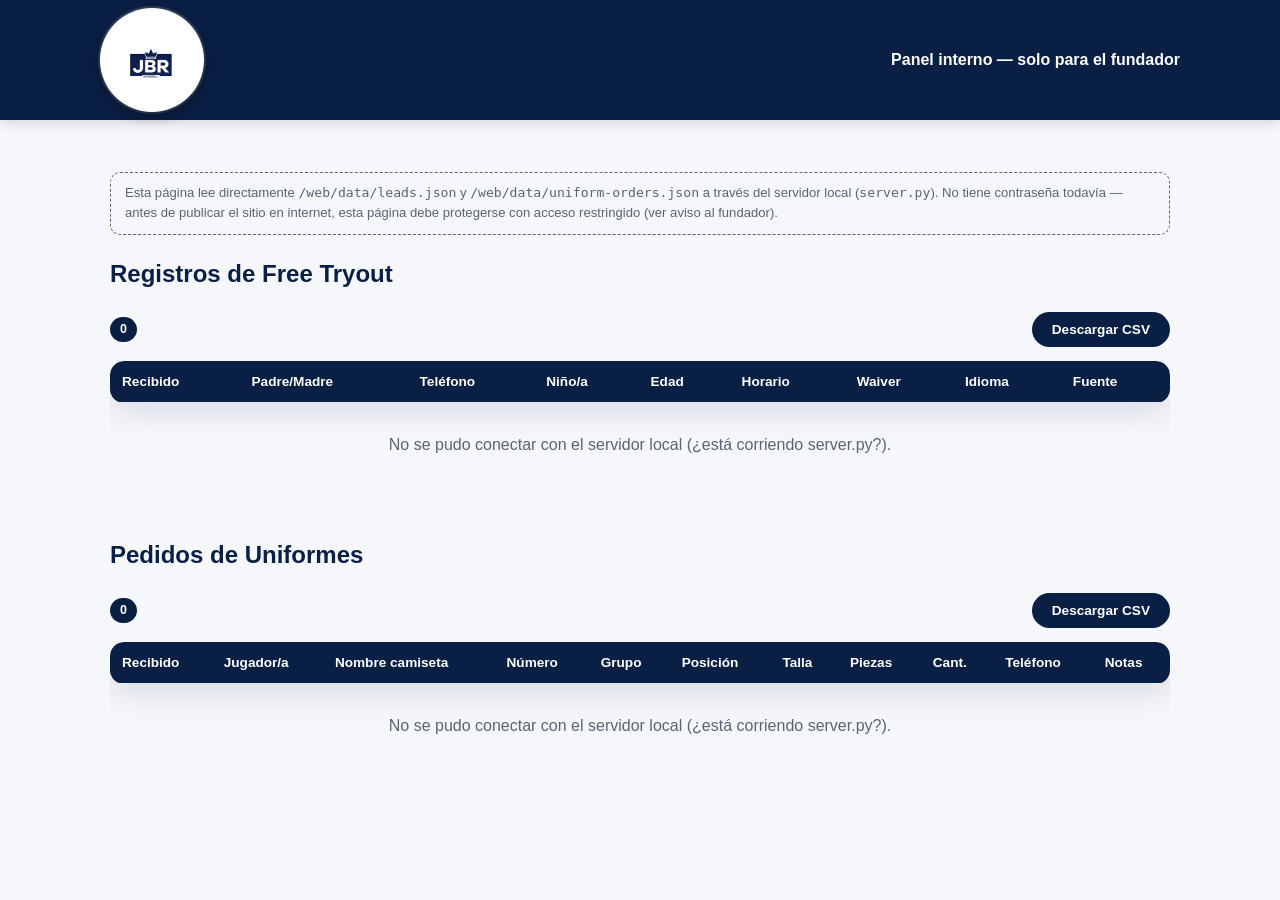
==== site/admin.html @ e2fc7db1 "Agregar foto de Gilbert Rondon, reorganizar historias de éxito/profesionales, agrandar logo y quitar" ====
<!DOCTYPE html>
<html lang="es">
<head>
<meta charset="UTF-8">
<meta name="viewport" content="width=device-width, initial-scale=1.0">
<title>Admin — Leads | JBR Academy</title>
<meta name="robots" content="noindex, nofollow">
<link rel="stylesheet" href="css/styles.css?v=3">
<style>
  body { background: var(--off-white); }
  .admin-wrap { max-width: 1100px; margin: 0 auto; padding: 32px 20px 80px; }
  table { width: 100%; border-collapse: collapse; background: var(--white); border-radius: var(--radius); overflow: hidden; box-shadow: var(--shadow); }
  th, td { text-align: left; padding: 10px 12px; font-size: 0.85rem; border-bottom: 1px solid var(--gray-light); white-space: nowrap; }
  th { background: var(--navy); color: var(--white); position: sticky; top: 0; }
  tr:last-child td { border-bottom: none; }
  .table-scroll { overflow-x: auto; border-radius: var(--radius); }
  .empty { padding: 30px; text-align: center; color: var(--gray); }
  .toolbar { display: flex; justify-content: space-between; align-items: center; margin-bottom: 14px; flex-wrap: wrap; gap: 10px; }
  .count-badge { background: var(--navy); color: var(--white); padding: 3px 10px; border-radius: 999px; font-size: 0.78rem; font-weight: 700; }
</style>
</head>
<body>

<header class="site-header">
  <div class="container">
    <a href="index.html" class="brand">
      <span class="brand-badge"><img src="assets/logo.png" alt="JBR Academy" class="brand-mark"></span>
    </a>
    <div style="color:var(--white); font-weight:700;">Panel interno — solo para el fundador</div>
  </div>
</header>

<div class="admin-wrap">
  <div class="dev-note" style="margin: 20px 0;">
    Esta página lee directamente <code>/web/data/leads.json</code> y
    <code>/web/data/uniform-orders.json</code> a través del servidor local
    (<code>server.py</code>). No tiene contraseña todavía — antes de publicar el
    sitio en internet, esta página debe protegerse con acceso restringido (ver
    aviso al fundador).
  </div>

  <h2 style="color:var(--navy);">Registros de Free Tryout</h2>
  <div class="toolbar">
    <span class="count-badge" id="leadsCount">0</span>
    <button class="btn btn-navy" id="exportLeads" style="padding:8px 18px; font-size:0.85rem;">Descargar CSV</button>
  </div>
  <div class="table-scroll">
    <table id="leadsTable">
      <thead>
        <tr>
          <th>Recibido</th><th>Padre/Madre</th><th>Teléfono</th><th>Niño/a</th>
          <th>Edad</th><th>Horario</th><th>Waiver</th><th>Idioma</th><th>Fuente</th>
        </tr>
      </thead>
      <tbody></tbody>
    </table>
    <div class="empty" id="leadsEmpty" style="display:none;">Todavía no hay registros de Free Tryout.</div>
  </div>

  <h2 style="color:var(--navy); margin-top:48px;">Pedidos de Uniformes</h2>
  <div class="toolbar">
    <span class="count-badge" id="ordersCount">0</span>
    <button class="btn btn-navy" id="exportOrders" style="padding:8px 18px; font-size:0.85rem;">Descargar CSV</button>
  </div>
  <div class="table-scroll">
    <table id="ordersTable">
      <thead>
        <tr>
          <th>Recibido</th><th>Jugador/a</th><th>Nombre camiseta</th><th>Número</th>
          <th>Grupo</th><th>Posición</th><th>Talla</th><th>Piezas</th><th>Cant.</th>
          <th>Teléfono</th><th>Notas</th>
        </tr>
      </thead>
      <tbody></tbody>
    </table>
    <div class="empty" id="ordersEmpty" style="display:none;">Todavía no hay pedidos de uniformes.</div>
  </div>
</div>

<script>
function fmtDate(iso) {
  if (!iso) return "";
  var d = new Date(iso);
  return d.toLocaleString("es-US", { dateStyle: "short", timeStyle: "short" });
}

function toCsv(rows, columns) {
  var lines = [columns.map(function (c) { return c.label; }).join(",")];
  rows.forEach(function (r) {
    lines.push(columns.map(function (c) {
      var v = (c.get(r) || "").toString().replace(/"/g, '""');
      return '"' + v + '"';
    }).join(","));
  });
  return lines.join("\n");
}

function downloadCsv(filename, csv) {
  var blob = new Blob([csv], { type: "text/csv;charset=utf-8;" });
  var url = URL.createObjectURL(blob);
  var a = document.createElement("a");
  a.href = url;
  a.download = filename;
  document.body.appendChild(a);
  a.click();
  document.body.removeChild(a);
  URL.revokeObjectURL(url);
}

function loadLeads() {
  fetch("/api/leads").then(function (r) { return r.json(); }).then(function (leads) {
    document.getElementById("leadsCount").textContent = leads.length;
    var tbody = document.querySelector("#leadsTable tbody");
    tbody.innerHTML = "";
    if (leads.length === 0) {
      document.getElementById("leadsEmpty").style.display = "block";
    }
    leads.slice().reverse().forEach(function (l) {
      var tr = document.createElement("tr");
      tr.innerHTML = "<td>" + fmtDate(l.receivedAt) + "</td>" +
        "<td>" + (l.parentName || "") + "</td>" +
        "<td>" + (l.phone || "") + "</td>" +
        "<td>" + (l.childName || "") + "</td>" +
        "<td>" + (l.childAge || "") + "</td>" +
        "<td>" + (l.assignedSchedule || "") + "</td>" +
        "<td>" + (l.waiverAccepted ? "Sí" : "No") + "</td>" +
        "<td>" + (l.language || "") + "</td>" +
        "<td>" + (l.source ? (l.source.utm_source + " / " + l.source.utm_campaign) : "") + "</td>";
      tbody.appendChild(tr);
    });

    document.getElementById("exportLeads").onclick = function () {
      var cols = [
        { label: "Recibido", get: function (r) { return fmtDate(r.receivedAt); } },
        { label: "Padre/Madre", get: function (r) { return r.parentName; } },
        { label: "Telefono", get: function (r) { return r.phone; } },
        { label: "Nino/a", get: function (r) { return r.childName; } },
        { label: "Edad", get: function (r) { return r.childAge; } },
        { label: "Horario", get: function (r) { return r.assignedSchedule; } },
        { label: "Waiver", get: function (r) { return r.waiverAccepted ? "Si" : "No"; } },
        { label: "Idioma", get: function (r) { return r.language; } }
      ];
      downloadCsv("jbr-leads.csv", toCsv(leads, cols));
    };
  }).catch(function () {
    document.getElementById("leadsEmpty").style.display = "block";
    document.getElementById("leadsEmpty").textContent = "No se pudo conectar con el servidor local (¿está corriendo server.py?).";
  });
}

function loadOrders() {
  fetch("/api/uniform-orders").then(function (r) { return r.json(); }).then(function (orders) {
    document.getElementById("ordersCount").textContent = orders.length;
    var tbody = document.querySelector("#ordersTable tbody");
    tbody.innerHTML = "";
    if (orders.length === 0) {
      document.getElementById("ordersEmpty").style.display = "block";
    }
    orders.slice().reverse().forEach(function (o) {
      var tr = document.createElement("tr");
      tr.innerHTML = "<td>" + fmtDate(o.receivedAt) + "</td>" +
        "<td>" + (o.playerName || "") + "</td>" +
        "<td>" + (o.jerseyName || "") + "</td>" +
        "<td>" + (o.jerseyNumber || "") + "</td>" +
        "<td>" + (o.uniformGroup || "") + "</td>" +
        "<td>" + (o.position || "") + "</td>" +
        "<td>" + (o.size || "") + "</td>" +
        "<td>" + (o.pieces || "") + "</td>" +
        "<td>" + (o.quantity || "") + "</td>" +
        "<td>" + (o.phone || "") + "</td>" +
        "<td>" + (o.notes || "") + "</td>";
      tbody.appendChild(tr);
    });

    document.getElementById("exportOrders").onclick = function () {
      var cols = [
        { label: "Recibido", get: function (r) { return fmtDate(r.receivedAt); } },
        { label: "Jugador", get: function (r) { return r.playerName; } },
        { label: "Nombre camiseta", get: function (r) { return r.jerseyName; } },
        { label: "Numero", get: function (r) { return r.jerseyNumber; } },
        { label: "Grupo", get: function (r) { return r.uniformGroup; } },
        { label: "Talla", get: function (r) { return r.size; } },
        { label: "Piezas", get: function (r) { return r.pieces; } },
        { label: "Cantidad", get: function (r) { return r.quantity; } },
        { label: "Telefono", get: function (r) { return r.phone; } }
      ];
      downloadCsv("jbr-pedidos-uniforme.csv", toCsv(orders, cols));
    };
  }).catch(function () {
    document.getElementById("ordersEmpty").style.display = "block";
    document.getElementById("ordersEmpty").textContent = "No se pudo conectar con el servidor local (¿está corriendo server.py?).";
  });
}

loadLeads();
loadOrders();
</script>
</body>
</html>
---- site/css/styles.css ----
:root {
  --navy: #0a1f44;
  --navy-dark: #071630;
  --navy-light: #12285c;
  --white: #ffffff;
  --off-white: #f6f7fb;
  --gray: #5b6472;
  --gray-light: #e3e6ec;
  --max-width: 1120px;
  --radius: 14px;
  --shadow: 0 10px 30px rgba(10, 31, 68, 0.12);
}

* { box-sizing: border-box; }

html { scroll-behavior: smooth; }

body {
  margin: 0;
  font-family: -apple-system, BlinkMacSystemFont, "Segoe UI", Roboto, Helvetica, Arial, sans-serif;
  color: var(--navy-dark);
  background: var(--white);
  line-height: 1.55;
}

img { max-width: 100%; display: block; }

a { color: inherit; text-decoration: none; }

.container {
  max-width: var(--max-width);
  margin: 0 auto;
  padding: 0 20px;
}

/* ---------- Header ---------- */
.site-header {
  position: sticky;
  top: 0;
  z-index: 50;
  background: var(--navy);
  color: var(--white);
  box-shadow: 0 2px 12px rgba(0,0,0,0.15);
}

.site-header .container {
  display: flex;
  align-items: center;
  justify-content: space-between;
  padding-top: 8px;
  padding-bottom: 8px;
}

.brand {
  display: flex;
  align-items: center;
  gap: 10px;
  font-weight: 800;
  letter-spacing: 0.5px;
  font-size: 1.15rem;
}

.brand-badge {
  width: 104px;
  height: 104px;
  border-radius: 50%;
  background: var(--white);
  box-shadow: 0 4px 14px rgba(0,0,0,0.35), 0 0 0 2px rgba(255,255,255,0.15);
  display: flex;
  align-items: center;
  justify-content: center;
  flex: none;
}

.brand-mark {
  height: 82px;
  width: auto;
  display: block;
}

@media (max-width: 480px) {
  .brand-badge {
    width: 92px;
    height: 92px;
  }

  .brand-mark {
    height: 72px;
  }
}

.brand small {
  display: block;
  font-weight: 500;
  font-size: 0.62rem;
  letter-spacing: 1.5px;
  color: var(--white);
  text-transform: uppercase;
}

nav.main-nav {
  display: none;
  gap: 28px;
  font-weight: 600;
  font-size: 0.95rem;
}

nav.main-nav a {
  opacity: 0.85;
  padding: 6px 0;
  border-bottom: 2px solid transparent;
}

nav.main-nav a:hover,
nav.main-nav a.active {
  opacity: 1;
  border-bottom-color: var(--white);
}

.btn.header-cta {
  display: none;
}

.btn {
  display: inline-flex;
  align-items: center;
  justify-content: center;
  gap: 8px;
  padding: 13px 26px;
  border-radius: 999px;
  font-weight: 700;
  font-size: 0.95rem;
  border: 2px solid transparent;
  cursor: pointer;
  transition: transform 0.15s ease, box-shadow 0.15s ease;
}

.btn:hover { transform: translateY(-1px); }

.btn-white {
  background: var(--white);
  color: var(--navy-dark);
  box-shadow: 0 8px 20px rgba(10, 31, 68, 0.28);
}

.btn-white:hover { box-shadow: 0 10px 26px rgba(10, 31, 68, 0.34); }

.btn-outline {
  background: transparent;
  border-color: rgba(255,255,255,0.5);
  color: var(--white);
}

.btn-outline:hover { border-color: var(--white); }

.btn-navy {
  background: var(--navy);
  color: var(--white);
}

.btn-block { width: 100%; }

/* ---------- Mobile menu ---------- */
.menu-toggle {
  background: none;
  border: none;
  color: var(--white);
  font-size: 1.6rem;
  cursor: pointer;
  line-height: 1;
}

.mobile-menu {
  display: none;
  flex-direction: column;
  gap: 4px;
  background: var(--navy-dark);
  padding: 10px 20px 20px;
}

.mobile-menu.open { display: flex; }

.mobile-menu a {
  padding: 12px 4px;
  border-bottom: 1px solid rgba(255,255,255,0.08);
  font-weight: 600;
}

.mobile-menu .btn { margin-top: 10px; }

@media (min-width: 860px) {
  nav.main-nav { display: flex; }
  .btn.header-cta { display: inline-flex; }
  .menu-toggle { display: none; }
}

/* ---------- Hero ---------- */
.hero {
  background:
    radial-gradient(circle at 15% 20%, rgba(255,255,255,0.10), transparent 45%),
    linear-gradient(160deg, var(--navy) 0%, var(--navy-dark) 100%);
  color: var(--white);
  padding: 64px 0 72px;
}

.hero .container {
  display: flex;
  flex-direction: column;
  gap: 28px;
}

.eyebrow {
  display: inline-flex;
  align-items: center;
  gap: 8px;
  background: var(--off-white);
  border: 1.5px solid var(--navy);
  color: var(--navy);
  font-size: 0.78rem;
  font-weight: 700;
  letter-spacing: 1px;
  text-transform: uppercase;
  padding: 7px 14px;
  border-radius: 999px;
  width: fit-content;
}

.hero .eyebrow,
.bg-navy .eyebrow {
  background: rgba(255,255,255,0.12);
  border-color: rgba(255,255,255,0.4);
  color: var(--white);
}

.hero h1 {
  font-size: clamp(2rem, 6vw, 3.2rem);
  line-height: 1.08;
  margin: 0;
  font-weight: 900;
  letter-spacing: -0.5px;
}

.hero h1 span { color: var(--white); }

.hero p.lead {
  font-size: 1.1rem;
  color: rgba(255,255,255,0.82);
  max-width: 560px;
  margin: 0;
}

.hero-actions {
  display: flex;
  flex-wrap: wrap;
  gap: 14px;
}

.hero-stats {
  display: grid;
  grid-template-columns: repeat(3, 1fr);
  gap: 16px;
  margin-top: 12px;
  max-width: 560px;
}

.hero-stats div {
  background: rgba(255,255,255,0.06);
  border: 1px solid rgba(255,255,255,0.1);
  border-radius: var(--radius);
  padding: 14px 10px;
  text-align: center;
}

.hero-stats strong {
  display: block;
  font-size: 1.4rem;
  color: var(--white);
  font-weight: 800;
}

.hero-stats span {
  font-size: 0.72rem;
  color: rgba(255,255,255,0.75);
  text-transform: uppercase;
  letter-spacing: 0.5px;
}

/* ---------- Sections ---------- */
section { padding: 64px 0; }

.section-head {
  text-align: center;
  max-width: 640px;
  margin: 0 auto 40px;
}

.section-head .eyebrow { margin: 0 auto 14px; }

.section-head h2 {
  font-size: clamp(1.6rem, 4vw, 2.2rem);
  margin: 0 0 12px;
  font-weight: 800;
  color: var(--navy);
}

.section-head p {
  color: var(--gray);
  margin: 0;
  font-size: 1.02rem;
}

.bg-off { background: var(--off-white); }
.bg-navy { background: var(--navy); color: var(--white); }

/* ---------- Coach cards ---------- */
.grid-2 {
  display: grid;
  grid-template-columns: 1fr;
  gap: 24px;
}

@media (min-width: 720px) {
  .grid-2 { grid-template-columns: 1fr 1fr; }
}

.grid-3 {
  display: grid;
  grid-template-columns: 1fr;
  gap: 22px;
}

@media (min-width: 720px) {
  .grid-3 { grid-template-columns: repeat(3, 1fr); }
}

.card {
  background: var(--white);
  border-radius: var(--radius);
  box-shadow: var(--shadow);
  padding: 28px;
  border: 1px solid var(--gray-light);
}

.coach-card {
  display: flex;
  gap: 18px;
  align-items: flex-start;
}

.coach-avatar {
  flex: none;
  width: 68px;
  height: 68px;
  border-radius: 50%;
  background: var(--navy);
  color: var(--white);
  display: flex;
  align-items: center;
  justify-content: center;
  font-weight: 800;
  font-size: 1.3rem;
  border: 3px solid var(--white);
  box-shadow: 0 0 0 1.5px var(--navy);
  overflow: hidden;
}

.coach-avatar img {
  width: 100%;
  height: 100%;
  object-fit: cover;
}

.coach-card h3 {
  margin: 0 0 4px;
  color: var(--navy);
  font-size: 1.15rem;
}

.coach-role {
  color: var(--navy);
  font-weight: 700;
  font-size: 0.8rem;
  text-transform: uppercase;
  letter-spacing: 0.5px;
  margin-bottom: 10px;
}

.coach-card ul {
  margin: 0;
  padding-left: 18px;
  color: var(--gray);
  font-size: 0.92rem;
}

.coach-card li { margin-bottom: 4px; }

/* ---------- Program cards ---------- */
.program-card h3 {
  color: var(--navy);
  margin: 0 0 6px;
  font-size: 1.25rem;
}

.program-card .tag {
  display: inline-block;
  background: var(--white);
  border: 1.5px solid var(--navy);
  color: var(--navy-dark);
  font-weight: 700;
  font-size: 0.72rem;
  text-transform: uppercase;
  letter-spacing: 0.5px;
  padding: 3px 10px;
  border-radius: 999px;
  margin-bottom: 14px;
}

.schedule-row {
  display: flex;
  justify-content: space-between;
  padding: 10px 0;
  border-top: 1px solid var(--gray-light);
  font-size: 0.95rem;
}

.schedule-row:first-of-type { border-top: none; }
.schedule-row span:first-child { color: var(--gray); }
.schedule-row span:last-child { font-weight: 700; color: var(--navy); }

/* ---------- Feature list ---------- */
.feature-list {
  display: grid;
  grid-template-columns: 1fr;
  gap: 18px;
}

@media (min-width: 720px) {
  .feature-list { grid-template-columns: repeat(2, 1fr); }
}

.feature {
  display: flex;
  gap: 14px;
  align-items: flex-start;
}

.feature-icon {
  flex: none;
  width: 42px;
  height: 42px;
  border-radius: 12px;
  background: rgba(10,31,68,0.08);
  color: var(--navy);
  display: flex;
  align-items: center;
  justify-content: center;
  font-weight: 800;
}

.feature h4 {
  margin: 0 0 4px;
  color: var(--navy);
  font-size: 1.02rem;
}

.feature p {
  margin: 0;
  color: var(--gray);
  font-size: 0.92rem;
}

/* ---------- CTA banner ---------- */
.cta-banner {
  background: linear-gradient(120deg, var(--navy) 0%, var(--navy-light) 100%);
  color: var(--white);
  border-radius: 20px;
  padding: 44px 32px;
  text-align: center;
  margin: 0 20px;
  max-width: calc(var(--max-width) - 40px);
  margin-left: auto;
  margin-right: auto;
}

.cta-banner h2 {
  margin: 0 0 12px;
  font-size: clamp(1.5rem, 4vw, 2rem);
}

.cta-banner p {
  color: rgba(255,255,255,0.8);
  margin: 0 0 24px;
}

.cta-actions {
  display: flex;
  flex-wrap: wrap;
  gap: 14px;
  justify-content: center;
}

/* ---------- Form ---------- */
.form-card {
  background: var(--white);
  border-radius: 20px;
  box-shadow: var(--shadow);
  padding: 32px;
  border: 1px solid var(--gray-light);
}

.form-row { margin-bottom: 18px; }

.form-row label {
  display: block;
  font-weight: 700;
  font-size: 0.85rem;
  color: var(--navy);
  margin-bottom: 6px;
}

.form-row input,
.form-row select {
  width: 100%;
  padding: 13px 14px;
  border-radius: 10px;
  border: 1.5px solid var(--gray-light);
  font-size: 1rem;
  font-family: inherit;
  background: var(--off-white);
}

.form-row input:focus,
.form-row select:focus {
  outline: none;
  border-color: var(--navy);
  background: var(--white);
}

.schedule-hint {
  margin-top: 8px;
  font-size: 0.85rem;
  font-weight: 600;
  color: var(--navy);
  background: rgba(10,31,68,0.06);
  border: 1px solid rgba(10,31,68,0.15);
  padding: 8px 12px;
  border-radius: 8px;
  display: none;
}

.schedule-hint.visible { display: block; }

.form-success {
  display: none;
  text-align: center;
  padding: 24px 10px;
}

.form-success.visible { display: block; }

.form-success .check {
  width: 56px;
  height: 56px;
  border-radius: 50%;
  background: var(--white);
  border: 2.5px solid var(--navy);
  color: var(--navy-dark);
  font-size: 1.6rem;
  font-weight: 900;
  display: flex;
  align-items: center;
  justify-content: center;
  margin: 0 auto 16px;
}

/* ---------- FAQ ---------- */
.faq-item {
  border-bottom: 1px solid var(--gray-light);
  padding: 18px 0;
}

.faq-item h4 {
  margin: 0 0 6px;
  color: var(--navy);
  font-size: 1rem;
}

.faq-item p {
  margin: 0;
  color: var(--gray);
  font-size: 0.94rem;
}

/* ---------- Contact ---------- */
.contact-grid {
  display: grid;
  grid-template-columns: 1fr;
  gap: 24px;
}

@media (min-width: 860px) {
  .contact-grid { grid-template-columns: 1fr 1fr; }
}

.contact-item {
  display: flex;
  gap: 14px;
  align-items: flex-start;
  margin-bottom: 20px;
}

.contact-item .feature-icon { background: var(--navy); color: var(--white); }

.contact-item h4 { margin: 0 0 4px; color: var(--navy); }
.contact-item p { margin: 0; color: var(--gray); }
.contact-item a { color: var(--navy); font-weight: 700; }

.map-frame {
  border-radius: var(--radius);
  overflow: hidden;
  box-shadow: var(--shadow);
  border: 1px solid var(--gray-light);
  min-height: 320px;
}

.map-frame iframe { width: 100%; height: 100%; min-height: 320px; border: 0; }

/* ---------- Footer ---------- */
footer.site-footer {
  background: var(--navy-dark);
  color: rgba(255,255,255,0.7);
  padding: 48px 0 24px;
}

.footer-grid {
  display: grid;
  grid-template-columns: 1fr;
  gap: 32px;
  margin-bottom: 32px;
}

@media (min-width: 720px) {
  .footer-grid { grid-template-columns: 1.4fr 1fr 1fr; }
}

.footer-grid h5 {
  color: var(--white);
  font-size: 0.85rem;
  text-transform: uppercase;
  letter-spacing: 1px;
  margin: 0 0 14px;
}

.footer-grid p, .footer-grid a {
  font-size: 0.92rem;
  color: rgba(255,255,255,0.65);
  display: block;
  margin-bottom: 8px;
}

.footer-grid a:hover { color: var(--white); }

.footer-bottom {
  border-top: 1px solid rgba(255,255,255,0.1);
  padding-top: 20px;
  font-size: 0.8rem;
  text-align: center;
  color: rgba(255,255,255,0.45);
}

/* ---------- Uniform gallery ---------- */
.uniform-photo {
  aspect-ratio: 3 / 4;
  overflow: hidden;
  background: var(--off-white);
}

.uniform-photo img {
  width: 100%;
  height: 100%;
  object-fit: cover;
  object-position: top center;
  display: block;
}

.gallery-photo {
  aspect-ratio: 4 / 5;
  overflow: hidden;
  border-radius: var(--radius);
  box-shadow: var(--shadow);
}

.gallery-photo img {
  width: 100%;
  height: 100%;
  object-fit: cover;
  display: block;
  transition: transform 0.3s ease;
}

.gallery-photo:hover img {
  transform: scale(1.04);
}

/* ---------- Carousel ---------- */
.carousel {
  position: relative;
  max-width: 480px;
  margin: 0 auto;
}

.carousel-viewport {
  overflow: hidden;
  border-radius: var(--radius);
}

.carousel-track {
  display: flex;
  transition: transform 0.45s ease;
}

.carousel-slide {
  flex: none;
  width: 100%;
}

.carousel-card {
  background: var(--white);
  border-radius: var(--radius);
  box-shadow: var(--shadow);
  overflow: hidden;
  border: 1px solid var(--gray-light);
}

.carousel-photo {
  aspect-ratio: 4 / 5;
  overflow: hidden;
  background: var(--off-white);
}

.carousel-photo img {
  width: 100%;
  height: 100%;
  object-fit: cover;
  display: block;
}

.carousel-caption {
  padding: 16px 18px;
  text-align: center;
}

.carousel-caption .name {
  font-weight: 800;
  color: var(--navy);
  font-size: 1.05rem;
}

.carousel-caption .detail {
  font-size: 0.88rem;
  color: var(--gray);
  margin-top: 2px;
}

.carousel-arrow {
  position: absolute;
  top: 50%;
  transform: translateY(-50%);
  background: var(--white);
  border: 1.5px solid var(--navy);
  color: var(--navy);
  width: 38px;
  height: 38px;
  border-radius: 50%;
  cursor: pointer;
  font-size: 1.1rem;
  font-weight: 800;
  display: flex;
  align-items: center;
  justify-content: center;
  z-index: 2;
  box-shadow: 0 4px 10px rgba(10,31,68,0.15);
}

.carousel-arrow.prev { left: -14px; }
.carousel-arrow.next { right: -14px; }

.carousel-dots {
  display: flex;
  justify-content: center;
  gap: 7px;
  margin-top: 16px;
  flex-wrap: wrap;
}

.carousel-dot {
  width: 8px;
  height: 8px;
  border-radius: 50%;
  background: var(--gray-light);
  border: none;
  cursor: pointer;
  padding: 0;
}

.carousel-dot.active {
  background: var(--navy);
  width: 20px;
  border-radius: 4px;
}

.carousel-wide { max-width: 640px; }

@media (max-width: 640px) {
  .carousel { max-width: 320px; }
  .carousel-arrow.prev { left: -6px; }
  .carousel-arrow.next { right: -6px; }
}

/* ---------- Badge strip ---------- */
.badge-strip {
  display: flex;
  flex-wrap: wrap;
  gap: 10px;
  justify-content: center;
}

.badge {
  background: var(--off-white);
  border: 1px solid var(--navy);
  color: var(--navy);
  font-weight: 700;
  font-size: 0.78rem;
  padding: 8px 16px;
  border-radius: 999px;
}

.bg-navy .badge {
  background: rgba(255,255,255,0.08);
  border-color: rgba(255,255,255,0.3);
  color: var(--white);
}

.dev-note {
  background: var(--off-white);
  border: 1px dashed var(--gray);
  color: var(--gray);
  font-size: 0.82rem;
  padding: 10px 14px;
  border-radius: 10px;
  margin-top: 14px;
}
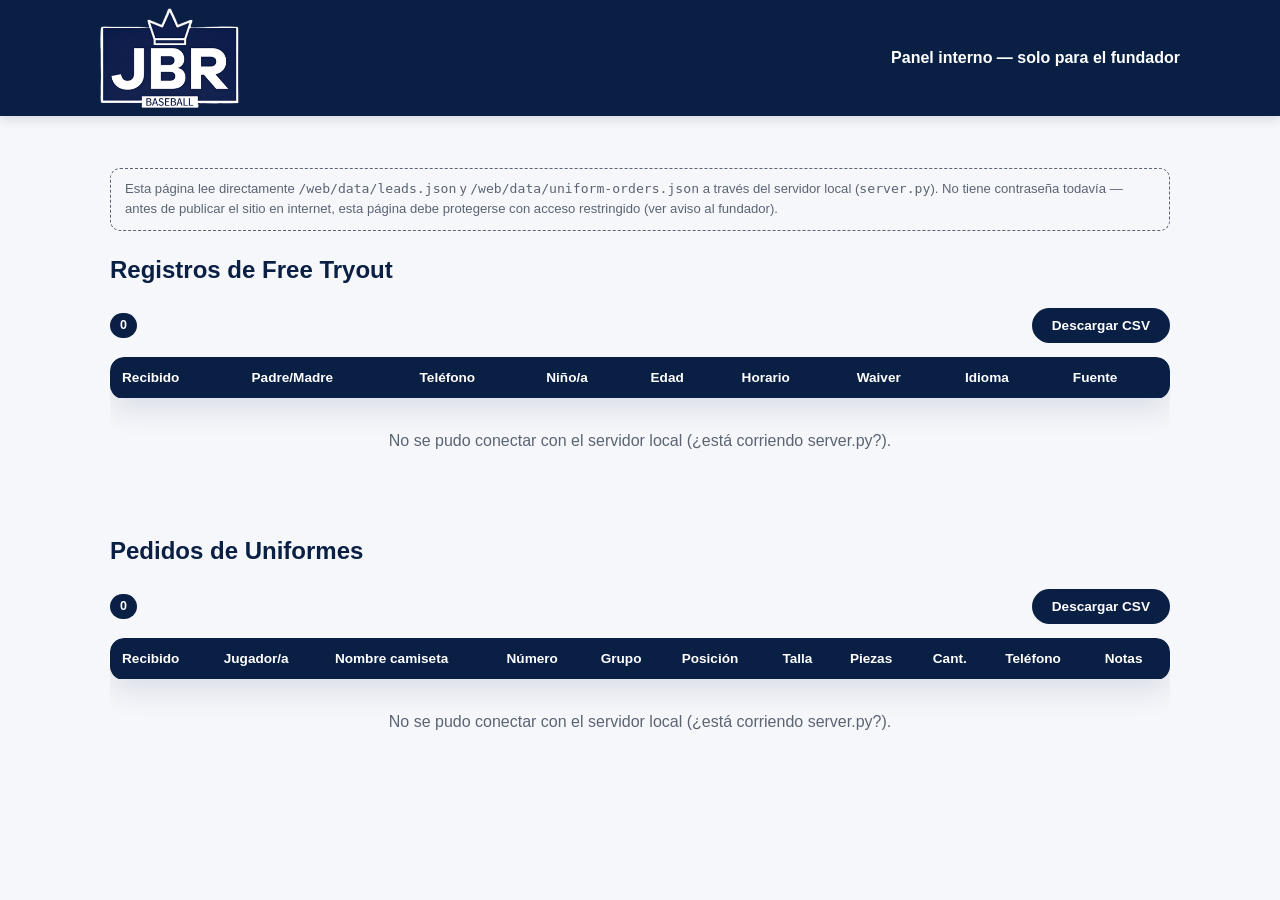
==== commit 7b9770ec: "Quitar círculo blanco del header y agrandar el logo directamente Co-Authored-By: Claude Sonnet 5 <no" ====
--- a/site/admin.html
+++ b/site/admin.html
@@ -5,7 +5,7 @@
 <meta name="viewport" content="width=device-width, initial-scale=1.0">
 <title>Admin — Leads | JBR Academy</title>
 <meta name="robots" content="noindex, nofollow">
-<link rel="stylesheet" href="css/styles.css?v=3">
+<link rel="stylesheet" href="css/styles.css?v=5">
 <style>
   body { background: var(--off-white); }
   .admin-wrap { max-width: 1100px; margin: 0 auto; padding: 32px 20px 80px; }
--- a/site/css/styles.css
+++ b/site/css/styles.css
@@ -61,11 +61,6 @@
 }
 
 .brand-badge {
-  width: 104px;
-  height: 104px;
-  border-radius: 50%;
-  background: var(--white);
-  box-shadow: 0 4px 14px rgba(0,0,0,0.35), 0 0 0 2px rgba(255,255,255,0.15);
   display: flex;
   align-items: center;
   justify-content: center;
@@ -73,19 +68,14 @@
 }
 
 .brand-mark {
-  height: 82px;
+  height: 100px;
   width: auto;
   display: block;
 }
 
 @media (max-width: 480px) {
-  .brand-badge {
-    width: 92px;
-    height: 92px;
-  }
-
   .brand-mark {
-    height: 72px;
+    height: 78px;
   }
 }
 
@@ -742,7 +732,12 @@
   width: 100%;
   height: 100%;
   object-fit: cover;
+  object-position: center;
   display: block;
+}
+
+.carousel-photo.pos-top img {
+  object-position: top center;
 }
 
 .carousel-caption {
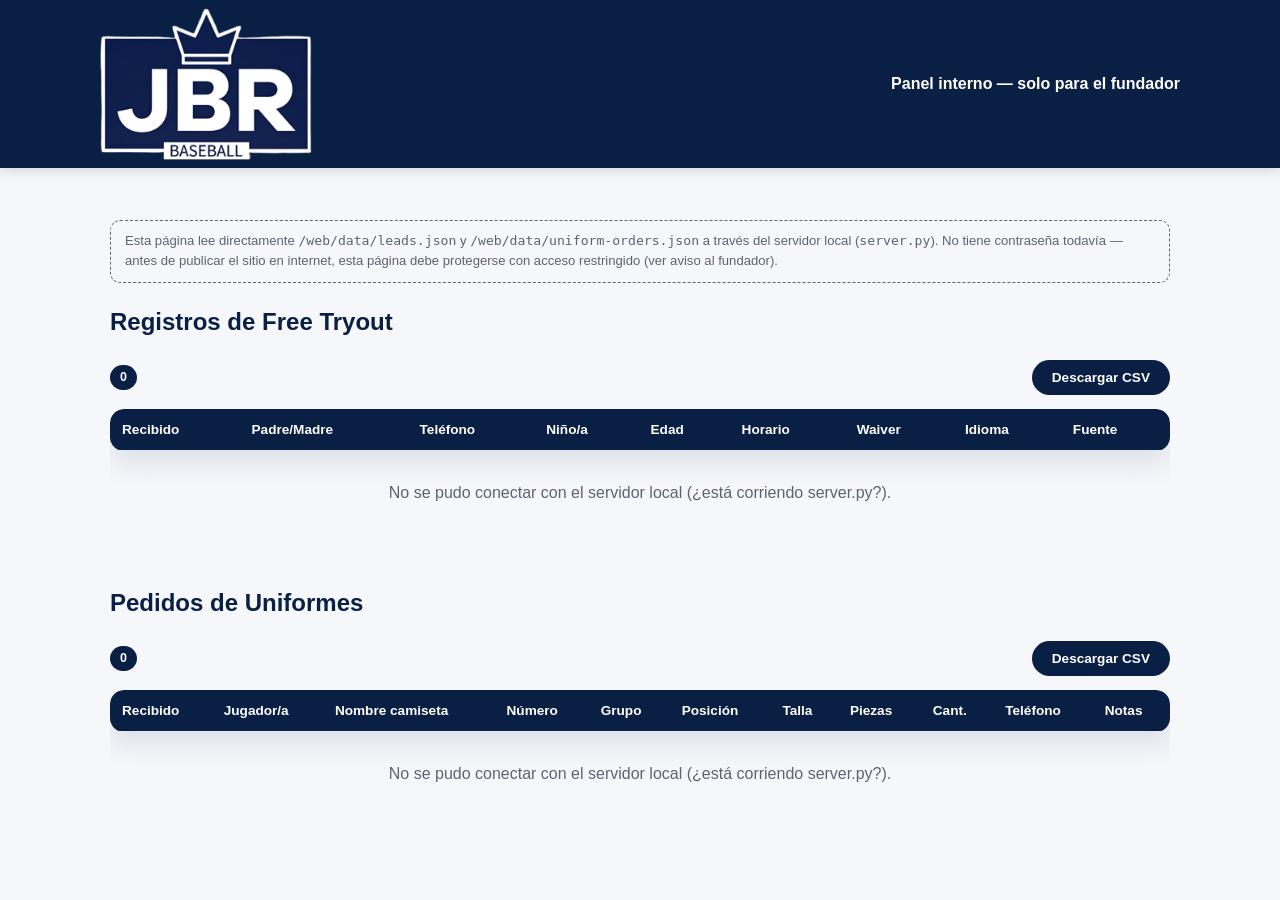
==== commit 42906eb3: "Simplificar detalle de Xavier Gori a "College", centrar foto de Fabian Gavalo y agrandar mucho más e" ====
--- a/site/admin.html
+++ b/site/admin.html
@@ -5,7 +5,7 @@
 <meta name="viewport" content="width=device-width, initial-scale=1.0">
 <title>Admin — Leads | JBR Academy</title>
 <meta name="robots" content="noindex, nofollow">
-<link rel="stylesheet" href="css/styles.css?v=5">
+<link rel="stylesheet" href="css/styles.css?v=6">
 <style>
   body { background: var(--off-white); }
   .admin-wrap { max-width: 1100px; margin: 0 auto; padding: 32px 20px 80px; }
--- a/site/css/styles.css
+++ b/site/css/styles.css
@@ -68,14 +68,14 @@
 }
 
 .brand-mark {
-  height: 100px;
+  height: 152px;
   width: auto;
   display: block;
 }
 
 @media (max-width: 480px) {
   .brand-mark {
-    height: 78px;
+    height: 104px;
   }
 }
 
@@ -740,6 +740,10 @@
   object-position: top center;
 }
 
+.carousel-photo.pos-gavalo img {
+  object-position: 32% center;
+}
+
 .carousel-caption {
   padding: 16px 18px;
   text-align: center;
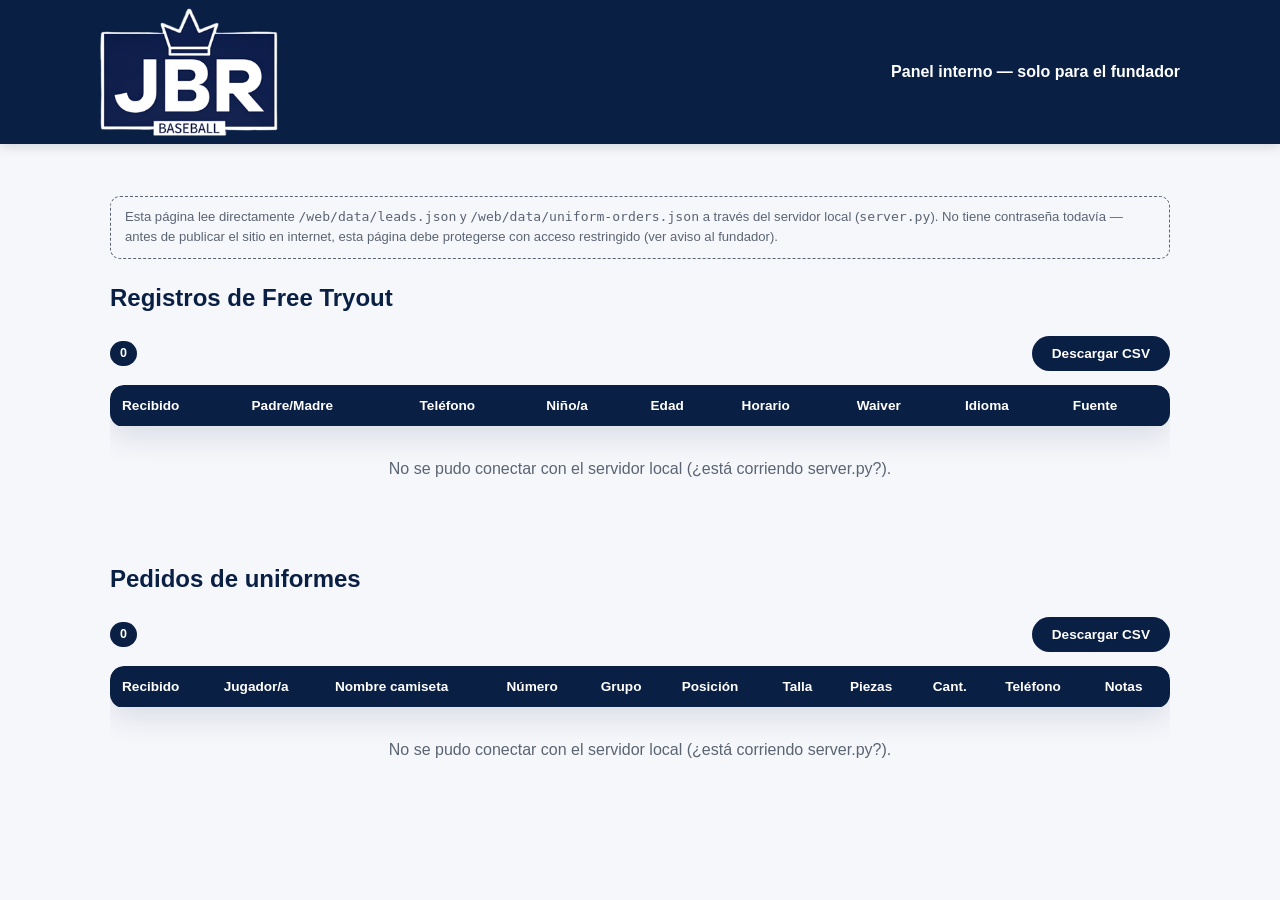
==== commit 6234c7dc: "Corregir mayúsculas/minúsculas inconsistentes en textos ES, arreglar menú que no cabía con el logo g" ====
--- a/site/admin.html
+++ b/site/admin.html
@@ -5,7 +5,7 @@
 <meta name="viewport" content="width=device-width, initial-scale=1.0">
 <title>Admin — Leads | JBR Academy</title>
 <meta name="robots" content="noindex, nofollow">
-<link rel="stylesheet" href="css/styles.css?v=6">
+<link rel="stylesheet" href="css/styles.css?v=8">
 <style>
   body { background: var(--off-white); }
   .admin-wrap { max-width: 1100px; margin: 0 auto; padding: 32px 20px 80px; }
@@ -24,7 +24,7 @@
 <header class="site-header">
   <div class="container">
     <a href="index.html" class="brand">
-      <span class="brand-badge"><img src="assets/logo.png" alt="JBR Academy" class="brand-mark"></span>
+      <span class="brand-badge"><img src="assets/logo.png?v=2" alt="JBR Academy" class="brand-mark"></span>
     </a>
     <div style="color:var(--white); font-weight:700;">Panel interno — solo para el fundador</div>
   </div>
@@ -57,7 +57,7 @@
     <div class="empty" id="leadsEmpty" style="display:none;">Todavía no hay registros de Free Tryout.</div>
   </div>
 
-  <h2 style="color:var(--navy); margin-top:48px;">Pedidos de Uniformes</h2>
+  <h2 style="color:var(--navy); margin-top:48px;">Pedidos de uniformes</h2>
   <div class="toolbar">
     <span class="count-badge" id="ordersCount">0</span>
     <button class="btn btn-navy" id="exportOrders" style="padding:8px 18px; font-size:0.85rem;">Descargar CSV</button>
--- a/site/css/styles.css
+++ b/site/css/styles.css
@@ -58,6 +58,7 @@
   font-weight: 800;
   letter-spacing: 0.5px;
   font-size: 1.15rem;
+  flex: none;
 }
 
 .brand-badge {
@@ -68,7 +69,7 @@
 }
 
 .brand-mark {
-  height: 152px;
+  height: 128px;
   width: auto;
   display: block;
 }
@@ -90,15 +91,17 @@
 
 nav.main-nav {
   display: none;
-  gap: 28px;
+  gap: 20px;
   font-weight: 600;
   font-size: 0.95rem;
+  flex: none;
 }
 
 nav.main-nav a {
   opacity: 0.85;
   padding: 6px 0;
   border-bottom: 2px solid transparent;
+  white-space: nowrap;
 }
 
 nav.main-nav a:hover,
@@ -109,6 +112,8 @@
 
 .btn.header-cta {
   display: none;
+  white-space: nowrap;
+  flex: none;
 }
 
 .btn {
@@ -178,7 +183,7 @@
 
 .mobile-menu .btn { margin-top: 10px; }
 
-@media (min-width: 860px) {
+@media (min-width: 1100px) {
   nav.main-nav { display: flex; }
   .btn.header-cta { display: inline-flex; }
   .menu-toggle { display: none; }
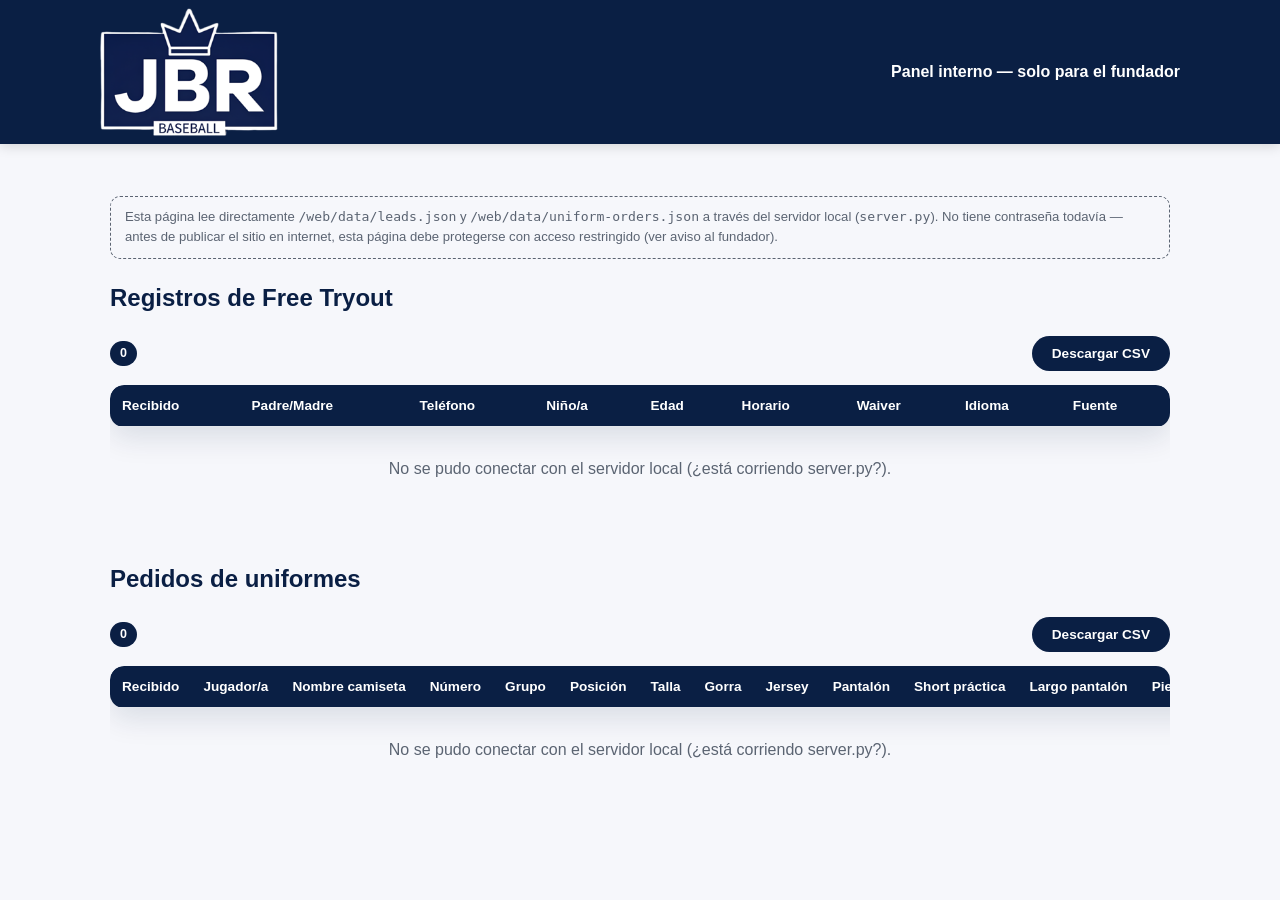
==== commit 65510f24: "Agregar tallas separadas de gorra, jersey, pantalón y short de práctica a la planilla de uniformes C" ====
--- a/site/admin.html
+++ b/site/admin.html
@@ -67,7 +67,8 @@
       <thead>
         <tr>
           <th>Recibido</th><th>Jugador/a</th><th>Nombre camiseta</th><th>Número</th>
-          <th>Grupo</th><th>Posición</th><th>Talla</th><th>Piezas</th><th>Cant.</th>
+          <th>Grupo</th><th>Posición</th><th>Talla</th><th>Gorra</th><th>Jersey</th>
+          <th>Pantalón</th><th>Short práctica</th><th>Largo pantalón</th><th>Piezas</th><th>Cant.</th>
           <th>Teléfono</th><th>Notas</th>
         </tr>
       </thead>
@@ -165,6 +166,11 @@
         "<td>" + (o.uniformGroup || "") + "</td>" +
         "<td>" + (o.position || "") + "</td>" +
         "<td>" + (o.size || "") + "</td>" +
+        "<td>" + (o.capSize || "") + "</td>" +
+        "<td>" + (o.jerseySize || "") + "</td>" +
+        "<td>" + (o.pantsSize || "") + "</td>" +
+        "<td>" + (o.shortsSize || "") + "</td>" +
+        "<td>" + (o.pantsLength || "") + "</td>" +
         "<td>" + (o.pieces || "") + "</td>" +
         "<td>" + (o.quantity || "") + "</td>" +
         "<td>" + (o.phone || "") + "</td>" +
@@ -180,6 +186,11 @@
         { label: "Numero", get: function (r) { return r.jerseyNumber; } },
         { label: "Grupo", get: function (r) { return r.uniformGroup; } },
         { label: "Talla", get: function (r) { return r.size; } },
+        { label: "Talla gorra", get: function (r) { return r.capSize; } },
+        { label: "Talla jersey", get: function (r) { return r.jerseySize; } },
+        { label: "Talla pantalon", get: function (r) { return r.pantsSize; } },
+        { label: "Talla short practica", get: function (r) { return r.shortsSize; } },
+        { label: "Largo pantalon", get: function (r) { return r.pantsLength; } },
         { label: "Piezas", get: function (r) { return r.pieces; } },
         { label: "Cantidad", get: function (r) { return r.quantity; } },
         { label: "Telefono", get: function (r) { return r.phone; } }
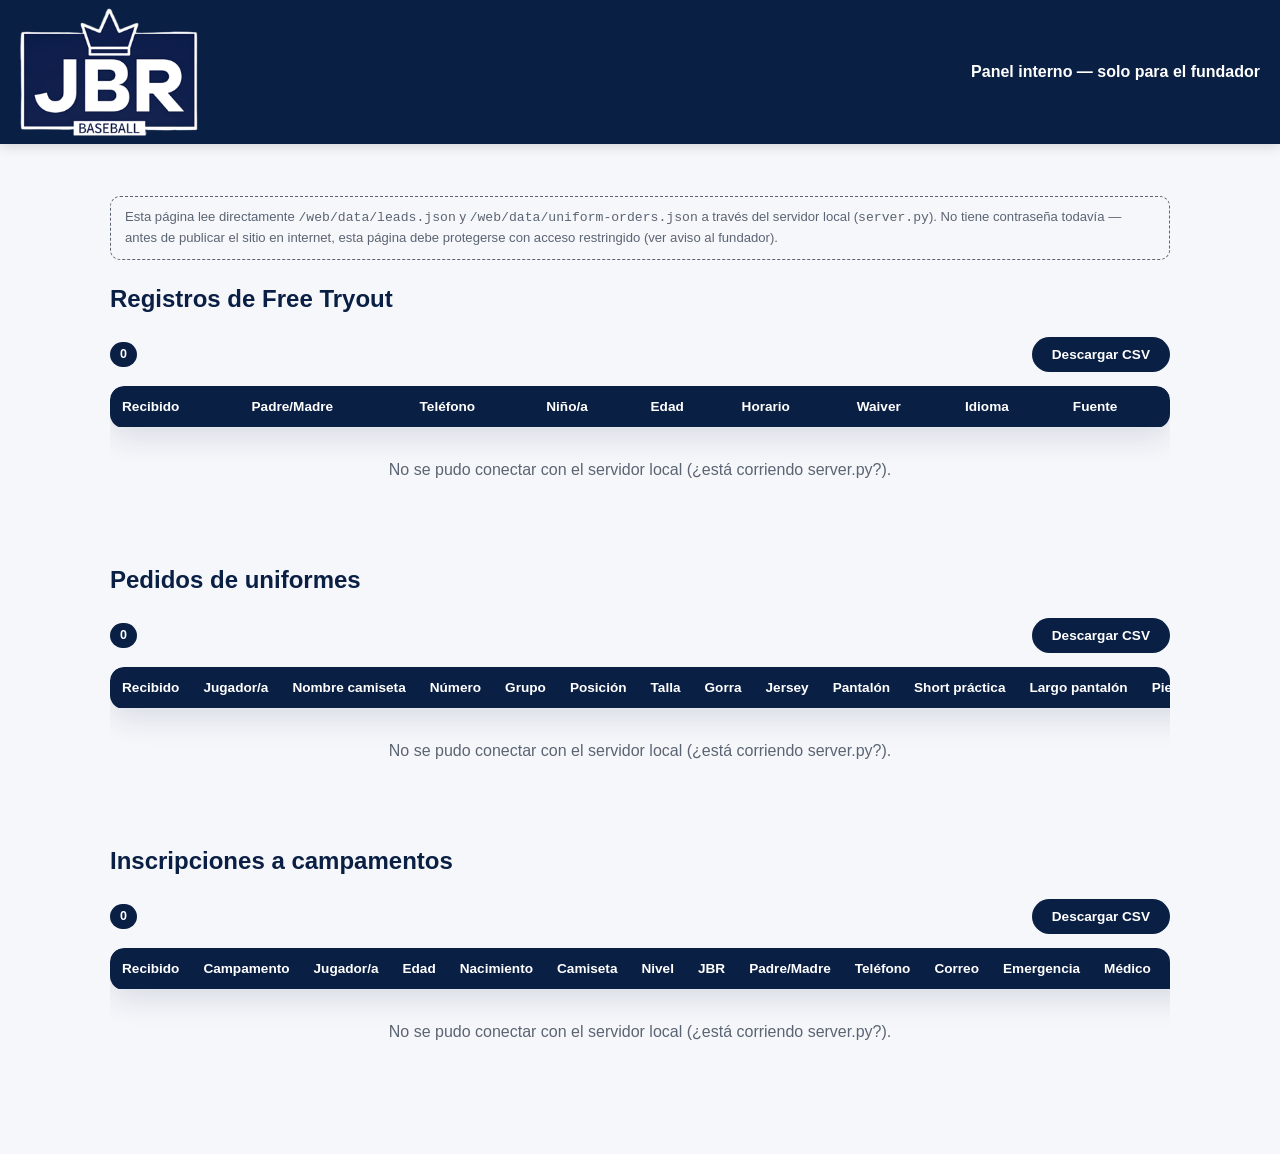
==== commit b4050921: "camps" ====
--- a/site/admin.html
+++ b/site/admin.html
@@ -5,7 +5,7 @@
 <meta name="viewport" content="width=device-width, initial-scale=1.0">
 <title>Admin — Leads | JBR Academy</title>
 <meta name="robots" content="noindex, nofollow">
-<link rel="stylesheet" href="css/styles.css?v=8">
+<link rel="stylesheet" href="css/styles.css?v=9">
 <style>
   body { background: var(--off-white); }
   .admin-wrap { max-width: 1100px; margin: 0 auto; padding: 32px 20px 80px; }
@@ -75,6 +75,25 @@
       <tbody></tbody>
     </table>
     <div class="empty" id="ordersEmpty" style="display:none;">Todavía no hay pedidos de uniformes.</div>
+  </div>
+
+  <h2 style="color:var(--navy); margin-top:48px;">Inscripciones a campamentos</h2>
+  <div class="toolbar">
+    <span class="count-badge" id="campsCount">0</span>
+    <button class="btn btn-navy" id="exportCamps" style="padding:8px 18px; font-size:0.85rem;">Descargar CSV</button>
+  </div>
+  <div class="table-scroll">
+    <table id="campsTable">
+      <thead>
+        <tr>
+          <th>Recibido</th><th>Campamento</th><th>Jugador/a</th><th>Edad</th><th>Nacimiento</th>
+          <th>Camiseta</th><th>Nivel</th><th>JBR</th><th>Padre/Madre</th><th>Teléfono</th><th>Correo</th>
+          <th>Emergencia</th><th>Médico</th><th>Recoger</th><th>Waiver</th><th>Fotos</th>
+        </tr>
+      </thead>
+      <tbody></tbody>
+    </table>
+    <div class="empty" id="campsEmpty" style="display:none;">Todavía no hay inscripciones a campamentos.</div>
   </div>
 </div>
 
@@ -203,8 +222,55 @@
   });
 }
 
+function esc(v) {
+  return String(v == null ? "" : v).replace(/[&<>"]/g, function (c) {
+    return { "&": "&amp;", "<": "&lt;", ">": "&gt;", '"': "&quot;" }[c];
+  });
+}
+
+function loadCamps() {
+  var cols = [
+    { label: "Recibido", get: function (r) { return fmtDate(r.receivedAt); } },
+    { label: "Campamento", get: function (r) { return r.campName; } },
+    { label: "Jugador", get: function (r) { return r.playerName; } },
+    { label: "Edad", get: function (r) { return r.ageAtCamp; } },
+    { label: "Nacimiento", get: function (r) { return r.birthDate; } },
+    { label: "Camiseta", get: function (r) { return r.shirtSize; } },
+    { label: "Nivel", get: function (r) { return r.level; } },
+    { label: "JBR", get: function (r) { return r.jbrStudent; } },
+    { label: "Padre/Madre", get: function (r) { return r.parentName; } },
+    { label: "Telefono", get: function (r) { return r.phone; } },
+    { label: "Correo", get: function (r) { return r.email; } },
+    { label: "Emergencia", get: function (r) { return (r.emergencyName || "") + " " + (r.emergencyPhone || ""); } },
+    { label: "Medico", get: function (r) { return r.medical; } },
+    { label: "Recoger", get: function (r) { return r.pickup; } },
+    { label: "Waiver", get: function (r) { return r.waiverAccepted ? "Si" : "No"; } },
+    { label: "Fotos", get: function (r) { return r.photoConsent ? "Si" : "No"; } }
+  ];
+  fetch("/api/camp-registrations").then(function (r) { return r.json(); }).then(function (regs) {
+    document.getElementById("campsCount").textContent = regs.length;
+    var tbody = document.querySelector("#campsTable tbody");
+    tbody.innerHTML = "";
+    if (regs.length === 0) {
+      document.getElementById("campsEmpty").style.display = "block";
+    }
+    regs.slice().reverse().forEach(function (r) {
+      var tr = document.createElement("tr");
+      tr.innerHTML = cols.map(function (c) { return "<td>" + esc(c.get(r)) + "</td>"; }).join("");
+      tbody.appendChild(tr);
+    });
+    document.getElementById("exportCamps").onclick = function () {
+      downloadCsv("jbr-inscripciones-campamentos.csv", toCsv(regs, cols));
+    };
+  }).catch(function () {
+    document.getElementById("campsEmpty").style.display = "block";
+    document.getElementById("campsEmpty").textContent = "No se pudo conectar con el servidor local (¿está corriendo server.py?).";
+  });
+}
+
 loadLeads();
 loadOrders();
+loadCamps();
 </script>
 </body>
 </html>
--- a/site/css/styles.css
+++ b/site/css/styles.css
@@ -183,9 +183,11 @@
 
 .mobile-menu .btn { margin-top: 10px; }
 
-@media (min-width: 1100px) {
-  nav.main-nav { display: flex; }
-  .btn.header-cta { display: inline-flex; }
+@media (min-width: 1220px) {
+  /* Con 8 enlaces en el menu, el header usa un poco mas de ancho y espacio mas compacto */
+  .site-header .container { max-width: 1280px; gap: 12px; }
+  nav.main-nav { display: flex; gap: 16px; font-size: 0.88rem; }
+  .btn.header-cta { display: inline-flex; padding: 10px 18px; font-size: 0.88rem; }
   .menu-toggle { display: none; }
 }
 
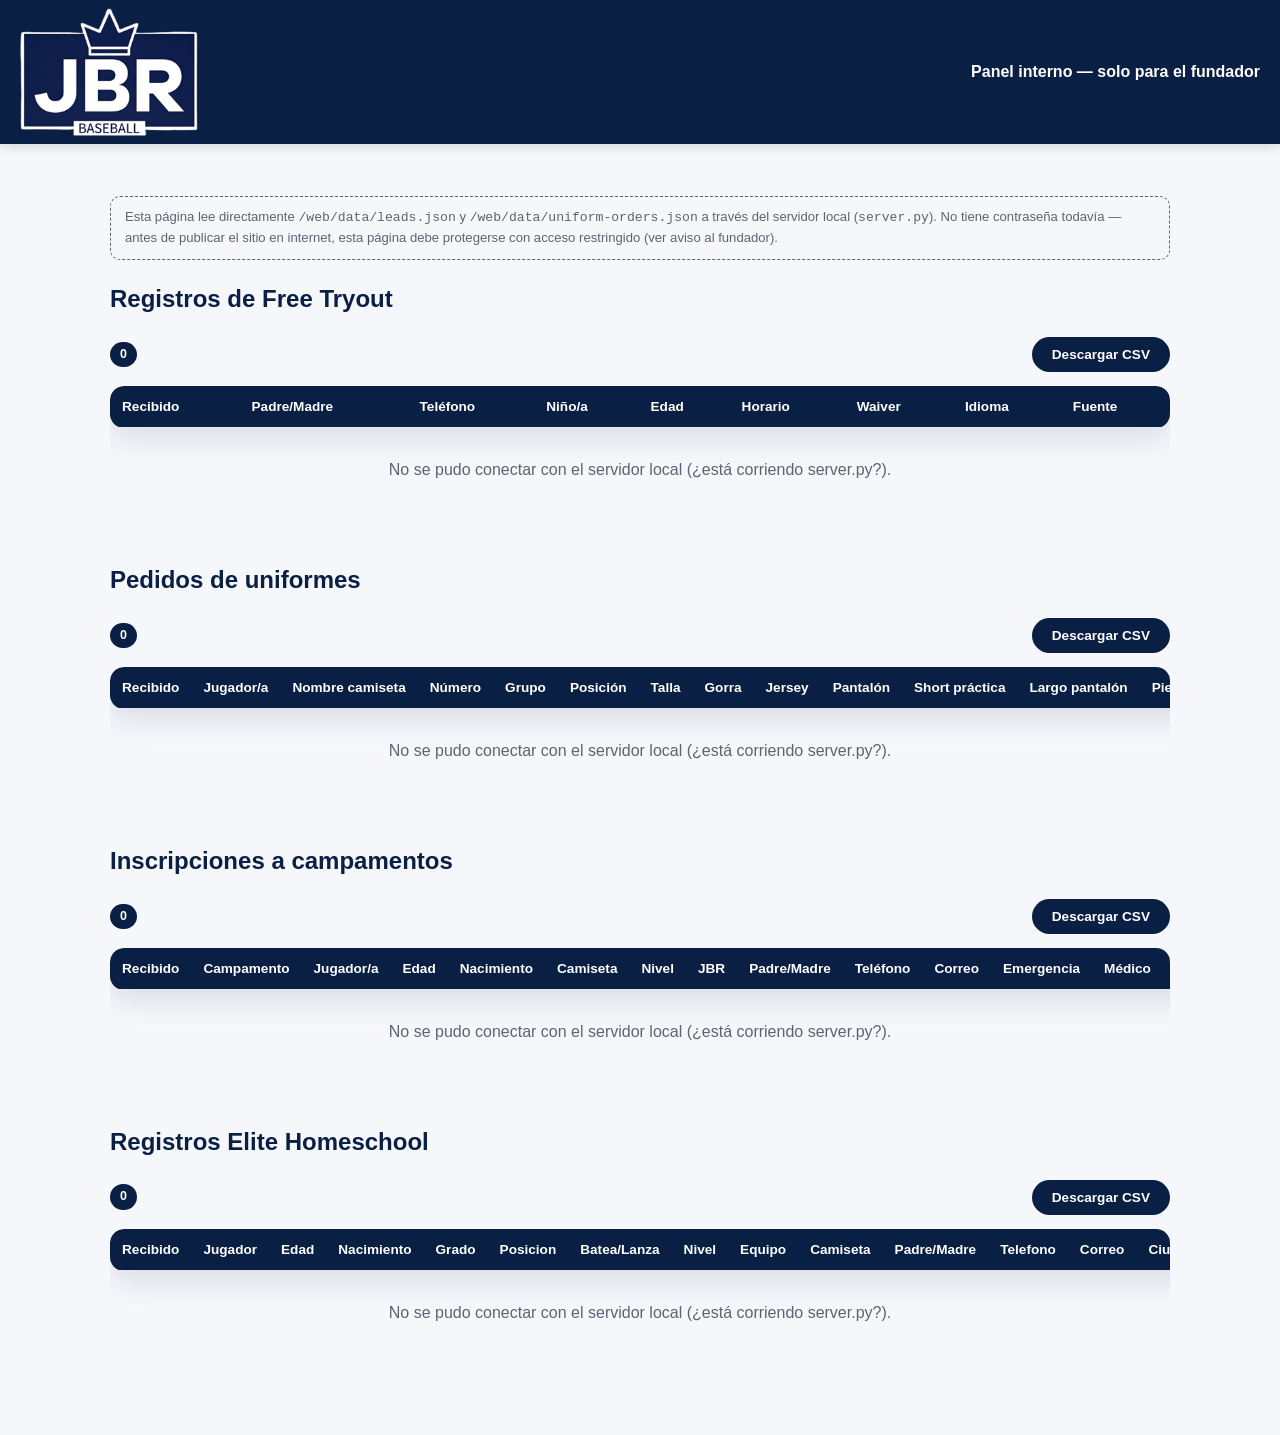
==== commit 8d289731: "cambios" ====
--- a/site/admin.html
+++ b/site/admin.html
@@ -5,7 +5,7 @@
 <meta name="viewport" content="width=device-width, initial-scale=1.0">
 <title>Admin — Leads | JBR Academy</title>
 <meta name="robots" content="noindex, nofollow">
-<link rel="stylesheet" href="css/styles.css?v=9">
+<link rel="stylesheet" href="css/styles.css?v=11">
 <style>
   body { background: var(--off-white); }
   .admin-wrap { max-width: 1100px; margin: 0 auto; padding: 32px 20px 80px; }
@@ -94,6 +94,16 @@
       <tbody></tbody>
     </table>
     <div class="empty" id="campsEmpty" style="display:none;">Todavía no hay inscripciones a campamentos.</div>
+  </div>
+
+  <h2 style="color:var(--navy); margin-top:48px;">Registros Elite Homeschool</h2>
+  <div class="toolbar">
+    <span class="count-badge" id="hsCount">0</span>
+    <button class="btn btn-navy" id="exportHs" style="padding:8px 18px; font-size:0.85rem;">Descargar CSV</button>
+  </div>
+  <div class="table-scroll">
+    <table id="hsTable"><thead><tr id="hsHead"></tr></thead><tbody></tbody></table>
+    <div class="empty" id="hsEmpty" style="display:none;">Todavía no hay registros de Elite Homeschool.</div>
   </div>
 </div>
 
@@ -268,9 +278,53 @@
   });
 }
 
+function loadHomeschool() {
+  var cols = [
+    { label: "Recibido", get: function (r) { return fmtDate(r.receivedAt); } },
+    { label: "Jugador", get: function (r) { return r.playerName; } },
+    { label: "Edad", get: function (r) { return r.age; } },
+    { label: "Nacimiento", get: function (r) { return r.birthDate; } },
+    { label: "Grado", get: function (r) { return r.grade; } },
+    { label: "Posicion", get: function (r) { return r.position; } },
+    { label: "Batea/Lanza", get: function (r) { return (r.bats || "") + " / " + (r.throws || ""); } },
+    { label: "Nivel", get: function (r) { return r.level; } },
+    { label: "Equipo", get: function (r) { return r.currentTeam; } },
+    { label: "Camiseta", get: function (r) { return r.shirtSize; } },
+    { label: "Padre/Madre", get: function (r) { return r.parentName; } },
+    { label: "Telefono", get: function (r) { return r.phone; } },
+    { label: "Correo", get: function (r) { return r.email; } },
+    { label: "Ciudad", get: function (r) { return r.city; } },
+    { label: "Step Up", get: function (r) { return r.stepUp; } },
+    { label: "Emergencia", get: function (r) { return (r.emergencyName || "") + " " + (r.emergencyPhone || ""); } },
+    { label: "Medico", get: function (r) { return r.medical; } },
+    { label: "Nos conocio por", get: function (r) { return r.howFound; } },
+    { label: "Waiver", get: function (r) { return r.waiverAccepted ? "Si" : "No"; } },
+    { label: "Fotos", get: function (r) { return r.photoConsent ? "Si" : "No"; } }
+  ];
+  document.getElementById("hsHead").innerHTML = cols.map(function (c) { return "<th>" + esc(c.label) + "</th>"; }).join("");
+  fetch("/api/homeschool-registrations").then(function (r) { return r.json(); }).then(function (regs) {
+    document.getElementById("hsCount").textContent = regs.length;
+    var tbody = document.querySelector("#hsTable tbody");
+    tbody.innerHTML = "";
+    if (regs.length === 0) document.getElementById("hsEmpty").style.display = "block";
+    regs.slice().reverse().forEach(function (r) {
+      var tr = document.createElement("tr");
+      tr.innerHTML = cols.map(function (c) { return "<td>" + esc(c.get(r)) + "</td>"; }).join("");
+      tbody.appendChild(tr);
+    });
+    document.getElementById("exportHs").onclick = function () {
+      downloadCsv("jbr-registros-homeschool.csv", toCsv(regs, cols));
+    };
+  }).catch(function () {
+    document.getElementById("hsEmpty").style.display = "block";
+    document.getElementById("hsEmpty").textContent = "No se pudo conectar con el servidor local (¿está corriendo server.py?).";
+  });
+}
+
 loadLeads();
 loadOrders();
 loadCamps();
+loadHomeschool();
 </script>
 </body>
 </html>
--- a/site/css/styles.css
+++ b/site/css/styles.css
@@ -856,3 +856,26 @@
   border-radius: 10px;
   margin-top: 14px;
 }
+
+/* ---------- Programas: Academy Teams + Elite Homeschool ---------- */
+section[id] { scroll-margin-top: 150px; }
+.programs-duo { align-items: stretch; }
+.program-card { display: flex; flex-direction: column; }
+.program-card .program-text { color: var(--gray); font-size: 0.92rem; margin: 0 0 14px; }
+.program-card .program-link {
+  margin-top: auto;
+  padding-top: 18px;
+  font-weight: 700;
+  font-size: 0.92rem;
+  color: var(--navy);
+}
+.program-card .program-link::after { content: " →"; }
+.program-card--elite { background: var(--navy); border-color: var(--navy); color: var(--white); }
+.program-card--elite h3 { color: var(--white); }
+.program-card--elite .tag { background: transparent; border-color: rgba(255,255,255,0.6); color: var(--white); }
+.program-card--elite .program-text { color: rgba(255,255,255,0.8); }
+.program-card--elite .schedule-row { border-top-color: rgba(255,255,255,0.15); }
+.program-card--elite .schedule-row span:first-child { color: rgba(255,255,255,0.7); }
+.program-card--elite .schedule-row span:last-child { color: var(--white); }
+.program-card--elite .program-link { color: var(--white); }
+.program-card .tag { align-self: flex-start; }
